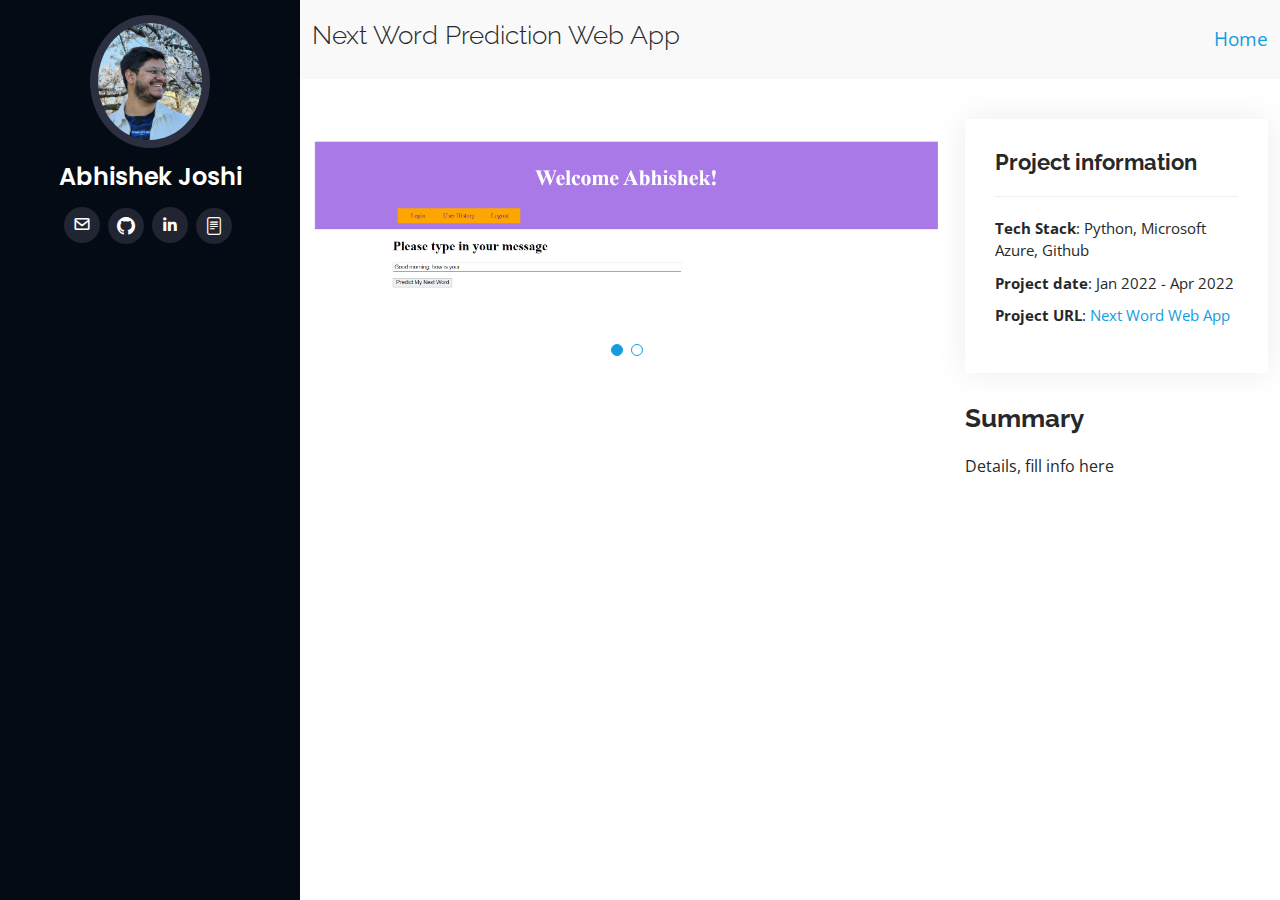
==== bitools1.html @ a690513a "1st Commit" ====
<!DOCTYPE html>
<html lang="en">

<head>
  <meta charset="utf-8">
  <meta content="width=device-width, initial-scale=1.0" name="viewport">

  <title>Portfolio Details - iPortfolio Bootstrap Template</title>
  <meta content="" name="description">
  <meta content="" name="keywords">

  <!-- Favicons -->
  <link href="assets/img/favicon.png" rel="icon">
  <link href="assets/img/apple-touch-icon.png" rel="apple-touch-icon">

  <!-- Google Fonts -->
  <link href="https://fonts.googleapis.com/css?family=Open+Sans:300,300i,400,400i,600,600i,700,700i|Raleway:300,300i,400,400i,500,500i,600,600i,700,700i|Poppins:300,300i,400,400i,500,500i,600,600i,700,700i" rel="stylesheet">

  <!-- Vendor CSS Files -->
  <link href="assets/vendor/aos/aos.css" rel="stylesheet">
  <link href="assets/vendor/bootstrap/css/bootstrap.min.css" rel="stylesheet">
  <link href="assets/vendor/bootstrap-icons/bootstrap-icons.css" rel="stylesheet">
  <link href="assets/vendor/boxicons/css/boxicons.min.css" rel="stylesheet">
  <link href="assets/vendor/glightbox/css/glightbox.min.css" rel="stylesheet">
  <link href="assets/vendor/swiper/swiper-bundle.min.css" rel="stylesheet">

  <!-- Template Main CSS File -->
  <link href="assets/css/style.css" rel="stylesheet">

  
</head>

<body>

  <!-- ======= Mobile nav toggle button ======= -->
  <i class="bi bi-list mobile-nav-toggle d-xl-none"></i>

  <!-- ======= Header ======= -->
  <header id="header">
    <div class="d-flex flex-column">

      <div class="profile">
        <img src="assets/img/mecherry.jpeg" alt="" class="img-fluid rounded-circle">
        <h1 class="text-light"><a href="index.html">Abhishek Joshi</a></h1>
        <div class="social-links mt-3 text-center">
          <a href="mailto:aj971210@gmail.com?subject=Thanks for your will to reach out to me, you won't be dissapointed" class="google-plus"><i class="bx bx-envelope"></i></a>
          <a href="https://github.com/Abhishek-Joshi10" class="linkedin"><i class="bi bi-github"></i></a>
          <a href="https://www.linkedin.com/in/abhishekjoshii/z" class="linkedin"><i class="bx bxl-linkedin"></i></a>
          <a href="assets/Abhishek_Resume.pdf" class="linkedin"><i class="bi bi-file-text"></i></a>
        </div>
      </div>
<!-- Maybe add nav bars again-->
    </div>
  </header><!-- End Header -->

  <main id="main">

    <!-- ======= Breadcrumbs ======= -->
    <section id="breadcrumbs" class="breadcrumbs">
      <div class="container">

        <div class="d-flex justify-content-between align-items-center">
          <h2>Next Word Prediction Web App</h2>
          <ol>
            <li style="font-size:19px;"><a href="index.html">Home</a></li>
          </ol>
        </div>

      </div>
    </section><!-- End Breadcrumbs -->

    <!-- ======= Portfolio Details Section ======= -->
    <section id="portfolio-details" class="portfolio-details">
      <div class="container">

        <div class="row gy-4">

          <div class="col-lg-8">
            <div class="portfolio-details-slider swiper">
              <div class="swiper-wrapper align-items-center">

                <div class="swiper-slide">
                  <img src="assets/img/nextword1.png" alt="">
                </div>

                <div class="swiper-slide">
                  <img src="assets/img/nextword2.png" alt="">
                </div>

              </div>
              <div class="swiper-pagination"></div>
            </div>
          </div>

          <div class="col-lg-4">
            <div class="portfolio-info">
              <h3>Project information</h3>
              <ul>
                <li><strong>Tech Stack</strong>: Python, Microsoft Azure, Github</li>
                <li><strong>Project date</strong>: Jan 2022 - Apr 2022</li>
                <li><strong>Project URL</strong>: <a href="http://capstone2.azurewebsites.net/">Next Word Web App</a></li>
              </ul>
            </div>
            <div class="portfolio-description">
              <h2>Summary</h2>
              <p>
                Details, fill info here
              </p>
            </div>
          </div>

        </div>

      </div>
    </section><!-- End Portfolio Details Section -->

  </main><!-- End #main -->

  <!-- ======= Footer ======= -->
  <footer id="footer">
    <div class="container">
      <div class="credits">
      </div>
    </div>
  </footer><!-- End  Footer -->

  <a href="#" class="back-to-top d-flex align-items-center justify-content-center"><i class="bi bi-arrow-up-short"></i></a>

  <!-- Vendor JS Files -->
  <script src="assets/vendor/purecounter/purecounter.js"></script>
  <script src="assets/vendor/aos/aos.js"></script>
  <script src="assets/vendor/bootstrap/js/bootstrap.bundle.min.js"></script>
  <script src="assets/vendor/glightbox/js/glightbox.min.js"></script>
  <script src="assets/vendor/isotope-layout/isotope.pkgd.min.js"></script>
  <script src="assets/vendor/swiper/swiper-bundle.min.js"></script>
  <script src="assets/vendor/typed.js/typed.min.js"></script>
  <script src="assets/vendor/waypoints/noframework.waypoints.js"></script>
  <script src="assets/vendor/php-email-form/validate.js"></script>

  <!-- Template Main JS File -->
  <script src="assets/js/main.js"></script>

</body>

</html>
---- assets/css/style.css ----
/**
* Template Name: iPortfolio - v3.7.0
* Template URL: https://bootstrapmade.com/iportfolio-bootstrap-portfolio-websites-template/
* Author: BootstrapMade.com
* License: https://bootstrapmade.com/license/
*/

/*--------------------------------------------------------------
# General
--------------------------------------------------------------*/
body {
  font-family: "Open Sans", sans-serif;
  color: #272829;
}

a {
  color: #149ddd;
  text-decoration: none;
}

a:hover {
  color: #37b3ed;
  text-decoration: none;
}

h1, h2, h3, h4, h5, h6 {
  font-family: "Raleway", sans-serif;
}

/*--------------------------------------------------------------
# Back to top button
--------------------------------------------------------------*/
.back-to-top {
  position: fixed;
  visibility: hidden;
  opacity: 0;
  right: 15px;
  bottom: 15px;
  z-index: 996;
  background: #149ddd;
  width: 40px;
  height: 40px;
  border-radius: 50px;
  transition: all 0.4s;
}
.back-to-top i {
  font-size: 28px;
  color: #fff;
  line-height: 0;
}
.back-to-top:hover {
  background: #2eafec;
  color: #fff;
}
.back-to-top.active {
  visibility: visible;
  opacity: 1;
}

/*--------------------------------------------------------------
# Header
--------------------------------------------------------------*/
#header {
  position: fixed;
  top: 0;
  left: 0;
  bottom: 0;
  width: 300px;
  transition: all ease-in-out 0.5s;
  z-index: 9997;
  transition: all 0.5s;
  padding: 0 15px;
  background: #040b14;
  overflow-y: auto;
}
#header .profile img {
  margin: 15px auto;
  display: block;
  width: 120px;
  border: 8px solid #2c2f3f;
}
#header .profile h1 {
  font-size: 24px;
  margin: 0;
  padding: 0;
  font-weight: 600;
  -moz-text-align-last: center;
  text-align-last: center;
  font-family: "Poppins", sans-serif;
}
#header .profile h1 a, #header .profile h1 a:hover {
  color: #fff;
  text-decoration: none;
}
#header .profile .social-links a {
  font-size: 18px;
  display: inline-block;
  background: #212431;
  color: #fff;
  line-height: 1;
  padding: 8px 0;
  margin-right: 4px;
  border-radius: 50%;
  text-align: center;
  width: 36px;
  height: 36px;
  transition: 0.3s;
}
#header .profile .social-links a:hover {
  background: #149ddd;
  color: #fff;
  text-decoration: none;
}

#main {
  margin-left: 300px;
}

@media (max-width: 1199px) {
  #header {
    left: -300px;
  }

  #main {
    margin-left: 0;
  }
}
/*--------------------------------------------------------------
# Navigation Menu
--------------------------------------------------------------*/
/* Desktop Navigation */
.nav-menu {
  padding: 30px 0 0 0;
}
.nav-menu * {
  margin: 0;
  padding: 0;
  list-style: none;
}
.nav-menu > ul > li {
  position: relative;
  white-space: nowrap;
}
.nav-menu a, .nav-menu a:focus {
  display: flex;
  align-items: center;
  color: #a8a9b4;
  padding: 12px 15px;
  margin-bottom: 8px;
  transition: 0.3s;
  font-size: 15px;
}
.nav-menu a i, .nav-menu a:focus i {
  font-size: 24px;
  padding-right: 8px;
  color: #6f7180;
}
.nav-menu a:hover, .nav-menu .active, .nav-menu .active:focus, .nav-menu li:hover > a {
  text-decoration: none;
  color: #fff;
}
.nav-menu a:hover i, .nav-menu .active i, .nav-menu .active:focus i, .nav-menu li:hover > a i {
  color: #149ddd;
}

/* Mobile Navigation */
.mobile-nav-toggle {
  position: fixed;
  right: 15px;
  top: 15px;
  z-index: 9998;
  border: 0;
  font-size: 24px;
  transition: all 0.4s;
  outline: none !important;
  background-color: #149ddd;
  color: #fff;
  width: 40px;
  height: 40px;
  display: inline-flex;
  align-items: center;
  justify-content: center;
  line-height: 0;
  border-radius: 50px;
  cursor: pointer;
}

.mobile-nav-active {
  overflow: hidden;
}
.mobile-nav-active #header {
  left: 0;
}

/*--------------------------------------------------------------
# Hero Section
--------------------------------------------------------------*/
#hero {
  width: 100%;
  height: 100vh;
  background: url("../img/background.jpg") top center;
  background-size: cover;
}
#hero:before {
  content: "";
  background: rgba(5, 13, 24, 0.3);
  position: absolute;
  bottom: 0;
  top: 0;
  left: 0;
  right: 0;
  z-index: 1;
}
#hero .hero-container {
  position: relative;
  z-index: 2;
  min-width: 300px;
}
#hero h1 {
  margin: 0 0 10px 0;
  font-size: 64px;
  font-weight: 700;
  line-height: 56px;
  color: #fff;
}
#hero p {
  color: #fff;
  margin-bottom: 50px;
  font-size: 26px;
  font-family: "Poppins", sans-serif;
}
#hero p span {
  color: #fff;
  padding-bottom: 4px;
  letter-spacing: 1px;
  border-bottom: 3px solid #149ddd;
}
@media (min-width: 1024px) {
  #hero {
    background-attachment: fixed;
  }
}
@media (max-width: 768px) {
  #hero h1 {
    font-size: 28px;
    line-height: 36px;
  }
  #hero h2 {
    font-size: 18px;
    line-height: 24px;
    margin-bottom: 30px;
  }
}

/*--------------------------------------------------------------
# Sections General
--------------------------------------------------------------*/
section {
  padding: 60px 0;
  overflow: hidden;
}

.section-bg {
  background: #f5f8fd;
}

.section-title {
  padding-bottom: 30px;
}
.section-title h2 {
  font-size: 32px;
  font-weight: bold;
  margin-bottom: 20px;
  padding-bottom: 20px;
  position: relative;
  color: #173b6c;
}
.section-title h2::after {
  content: "";
  position: absolute;
  display: block;
  width: 50px;
  height: 3px;
  background: #149ddd;
  bottom: 0;
  left: 0;
}
.section-title p {
  margin-bottom: 0;
}

/*--------------------------------------------------------------
# About
--------------------------------------------------------------*/
.about .content h3 {
  font-weight: 700;
  font-size: 26px;
  color: #173b6c;
}
.about .content ul {
  list-style: none;
  padding: 0;
}
.about .content ul li {
  margin-bottom: 20px;
  display: flex;
  align-items: center;
}
.about .content ul strong {
  margin-right: 10px;
}
.about .content ul i {
  font-size: 16px;
  margin-right: 5px;
  color: #149ddd;
  line-height: 0;
}
.about .content p:last-child {
  margin-bottom: 0;
}

/*--------------------------------------------------------------
# Facts
--------------------------------------------------------------*/
.facts {
  padding-bottom: 30px;
}
.facts .count-box {
  padding: 30px;
  width: 100%;
}
.facts .count-box i {
  display: block;
  font-size: 44px;
  color: #149ddd;
  float: left;
  line-height: 0;
}
.facts .count-box span {
  font-size: 48px;
  line-height: 40px;
  display: block;
  font-weight: 700;
  color: #050d18;
  margin-left: 60px;
}
.facts .count-box p {
  padding: 15px 0 0 0;
  margin: 0 0 0 60px;
  font-family: "Raleway", sans-serif;
  font-size: 14px;
  color: #122f57;
}
.facts .count-box a {
  font-weight: 600;
  display: block;
  margin-top: 20px;
  color: #122f57;
  font-size: 15px;
  font-family: "Poppins", sans-serif;
  transition: ease-in-out 0.3s;
}
.facts .count-box a:hover {
  color: #1f5297;
}

/*--------------------------------------------------------------
# Akills
--------------------------------------------------------------*/
.skills .progress {
  height: 60px;
  display: block;
  background: none;
  border-radius: 0;
}
.skills .progress .skill {
  padding: 0;
  margin: 0 0 6px 0;
  text-transform: uppercase;
  display: block;
  font-weight: 600;
  font-family: "Poppins", sans-serif;
  color: #050d18;
}
.skills .progress .skill .val {
  float: right;
  font-style: normal;
}
.skills .progress-bar-wrap {
  background: #dce8f8;
  height: 10px;
}
.skills .progress-bar {
  width: 1px;
  height: 10px;
  transition: 0.9s;
  background-color: #149ddd;
}

/*--------------------------------------------------------------
# Resume
--------------------------------------------------------------*/
.resume .resume-title {
  font-size: 26px;
  font-weight: 700;
  margin-top: 20px;
  margin-bottom: 20px;
  color: #050d18;
}
.resume .resume-item {
  padding: 0 0 20px 20px;
  margin-top: -2px;
  border-left: 2px solid #1f5297;
  position: relative;
}
.resume .resume-item h4 {
  line-height: 18px;
  font-size: 18px;
  font-weight: 600;
  text-transform: uppercase;
  font-family: "Poppins", sans-serif;
  color: #050d18;
  margin-bottom: 10px;
}
.resume .resume-item h5 {
  font-size: 16px;
  background: #e4edf9;
  padding: 5px 15px;
  display: inline-block;
  font-weight: 600;
  margin-bottom: 10px;
}
.resume .resume-item ul {
  padding-left: 20px;
}
.resume .resume-item ul li {
  padding-bottom: 10px;
}
.resume .resume-item:last-child {
  padding-bottom: 0;
}
.resume .resume-item::before {
  content: "";
  position: absolute;
  width: 16px;
  height: 16px;
  border-radius: 50px;
  left: -9px;
  top: 0;
  background: #fff;
  border: 2px solid #1f5297;
}

/*--------------------------------------------------------------
# Portfolio
--------------------------------------------------------------*/
.portfolio .portfolio-item {
  margin-bottom: 30px;
}
.portfolio #portfolio-flters {
  padding: 0;
  margin: 0 auto 35px auto;
  list-style: none;
  text-align: center;
  background: #fff;
  border-radius: 50px;
  padding: 2px 15px;
}
.portfolio #portfolio-flters li {
  cursor: pointer;
  display: inline-block;
  padding: 10px 15px 8px 15px;
  font-size: 14px;
  font-weight: 600;
  line-height: 1;
  text-transform: uppercase;
  color: #272829;
  margin-bottom: 5px;
  transition: all 0.3s ease-in-out;
}
.portfolio #portfolio-flters li:hover, .portfolio #portfolio-flters li.filter-active {
  color: #149ddd;
}
.portfolio #portfolio-flters li:last-child {
  margin-right: 0;
}
.portfolio .portfolio-wrap {
  transition: 0.3s;
  position: relative;
  overflow: hidden;
  z-index: 1;
}
.portfolio .portfolio-wrap::before {
  content: "";
  background: rgba(255, 255, 255, 0.5);
  position: absolute;
  left: 0;
  right: 0;
  top: 0;
  bottom: 0;
  transition: all ease-in-out 0.3s;
  z-index: 2;
  opacity: 0;
}
/* Centered text */
.centered {
  position: absolute;
  top: 90%;
  left: 50%;
  transform: translate(-50%, -50%);
  font-size: 25px;
  font-weight: 600;
  line-height: 1;
  white-space: nowrap;
}


.portfolio .portfolio-wrap .portfolio-links {
  opacity: 1;
  left: 0;
  right: 0;
  bottom: -60px;
  z-index: 3;
  position: absolute;
  transition: all ease-in-out 0.3s;
  display: flex;
  justify-content: center;
}
.portfolio .portfolio-wrap .portfolio-links a {
  color: #fff;
  font-size: 28px;
  text-align: center;
  background: rgba(0, 0, 0, 0.75);
  transition: 0.3s;
  width: 100%;
}
.portfolio .portfolio-wrap .portfolio-links a:hover {
  background: rgba(194, 129, 31, 0.95);
}
.portfolio .portfolio-wrap .portfolio-links a + a {
  border-left: 1px solid #37b3ed;
}
.portfolio .portfolio-wrap:hover::before {
  top: 0;
  left: 0;
  right: 0;
  bottom: 0;
  opacity: 1;
}
.portfolio .portfolio-wrap:hover .portfolio-links {
  opacity: 1;
  bottom: 0;
}

/*--------------------------------------------------------------
# Portfolio Details
--------------------------------------------------------------*/
.portfolio-details {
  padding-top: 40px;
}
.portfolio-details .portfolio-details-slider img {
  width: 100%;
}
.portfolio-details .portfolio-details-slider .swiper-pagination {
  margin-top: 20px;
  position: relative;
}
.portfolio-details .portfolio-details-slider .swiper-pagination .swiper-pagination-bullet {
  width: 12px;
  height: 12px;
  background-color: #fff;
  opacity: 1;
  border: 1px solid #149ddd;
}
.portfolio-details .portfolio-details-slider .swiper-pagination .swiper-pagination-bullet-active {
  background-color: #149ddd;
}
.portfolio-details .portfolio-info {
  padding: 30px;
  box-shadow: 0px 0 30px rgba(5, 13, 24, 0.08);
}
.portfolio-details .portfolio-info h3 {
  font-size: 22px;
  font-weight: 700;
  margin-bottom: 20px;
  padding-bottom: 20px;
  border-bottom: 1px solid #eee;
}
.portfolio-details .portfolio-info ul {
  list-style: none;
  padding: 0;
  font-size: 15px;
}
.portfolio-details .portfolio-info ul li + li {
  margin-top: 10px;
}
.portfolio-details .portfolio-description {
  padding-top: 30px;
}
.portfolio-details .portfolio-description h2 {
  font-size: 26px;
  font-weight: 700;
  margin-bottom: 20px;
}
.portfolio-details .portfolio-description p {
  padding: 0;
}

/*--------------------------------------------------------------
# Services
--------------------------------------------------------------*/
.services .icon-box {
  margin-bottom: 20px;
}
.services .icon {
  float: left;
  display: flex;
  align-items: center;
  justify-content: center;
  width: 54px;
  height: 54px;
  background: #149ddd;
  border-radius: 50%;
  transition: 0.5s;
  border: 1px solid #149ddd;
}
.services .icon i {
  color: #fff;
  font-size: 24px;
  line-height: 0;
}
.services .icon-box:hover .icon {
  background: #fff;
}
.services .icon-box:hover .icon i {
  color: #149ddd;
}
.services .title {
  margin-left: 80px;
  font-weight: 700;
  margin-bottom: 15px;
  font-size: 18px;
}
.services .title a {
  color: #343a40;
}
.services .title a:hover {
  color: #149ddd;
}
.services .description {
  margin-left: 80px;
  line-height: 24px;
  font-size: 14px;
}

/*--------------------------------------------------------------
# Testimonials
--------------------------------------------------------------*/
.testimonials .testimonials-carousel, .testimonials .testimonials-slider {
  overflow: hidden;
}
.testimonials .testimonial-item {
  box-sizing: content-box;
  text-align: center;
  min-height: 320px;
}
.testimonials .testimonial-item .testimonial-img {
  width: 90px;
  border-radius: 50%;
  margin: 0 auto;
}
.testimonials .testimonial-item h3 {
  font-size: 18px;
  font-weight: bold;
  margin: 10px 0 5px 0;
  color: #111;
}
.testimonials .testimonial-item h4 {
  font-size: 14px;
  color: #999;
  margin: 0;
}
.testimonials .testimonial-item .quote-icon-left, .testimonials .testimonial-item .quote-icon-right {
  color: #c3e8fa;
  font-size: 26px;
}
.testimonials .testimonial-item .quote-icon-left {
  display: inline-block;
  left: -5px;
  position: relative;
}
.testimonials .testimonial-item .quote-icon-right {
  display: inline-block;
  right: -5px;
  position: relative;
  top: 10px;
}
.testimonials .testimonial-item p {
  font-style: italic;
  margin: 0 15px 15px 15px;
  padding: 20px;
  background: #fff;
  position: relative;
  margin-bottom: 35px;
  border-radius: 6px;
  box-shadow: 0px 2px 15px rgba(0, 0, 0, 0.1);
}
.testimonials .testimonial-item p::after {
  content: "";
  width: 0;
  height: 0;
  border-top: 20px solid #fff;
  border-right: 20px solid transparent;
  border-left: 20px solid transparent;
  position: absolute;
  bottom: -20px;
  left: calc(50% - 20px);
}
.testimonials .swiper-pagination {
  margin-top: 20px;
  position: relative;
}
.testimonials .swiper-pagination .swiper-pagination-bullet {
  width: 12px;
  height: 12px;
  background-color: #fff;
  opacity: 1;
  border: 1px solid #149ddd;
}
.testimonials .swiper-pagination .swiper-pagination-bullet-active {
  background-color: #149ddd;
}

/*--------------------------------------------------------------
# Contact
--------------------------------------------------------------*/
.contact {
  padding-bottom: 130px;
}
.contact .info {
  padding: 30px;
  background: #fff;
  width: 100%;
  box-shadow: 0 0 24px 0 rgba(0, 0, 0, 0.12);
}
.contact .info i {
  font-size: 20px;
  color: #149ddd;
  float: left;
  width: 44px;
  height: 44px;
  background: #dff3fc;
  display: flex;
  justify-content: center;
  align-items: center;
  border-radius: 50px;
  transition: all 0.3s ease-in-out;
}
.contact .info h4 {
  padding: 0 0 0 60px;
  font-size: 22px;
  font-weight: 600;
  margin-bottom: 5px;
  color: #050d18;
}
.contact .info p {
  padding: 0 0 10px 60px;
  margin-bottom: 20px;
  font-size: 14px;
  color: #173b6c;
}
.contact .info .email p {
  padding-top: 5px;
}
.contact .info .social-links {
  padding-left: 60px;
}
.contact .info .social-links a {
  font-size: 18px;
  display: inline-block;
  background: #333;
  color: #fff;
  line-height: 1;
  padding: 8px 0;
  border-radius: 50%;
  text-align: center;
  width: 36px;
  height: 36px;
  transition: 0.3s;
  margin-right: 10px;
}
.contact .info .social-links a:hover {
  background: #149ddd;
  color: #fff;
}
.contact .info .email:hover i, .contact .info .address:hover i, .contact .info .phone:hover i {
  background: #149ddd;
  color: #fff;
}
.contact .php-email-form {
  width: 100%;
  padding: 30px;
  background: #fff;
  box-shadow: 0 0 24px 0 rgba(0, 0, 0, 0.12);
}
.contact .php-email-form .form-group {
  padding-bottom: 8px;
}
.contact .php-email-form .validate {
  display: none;
  color: red;
  margin: 0 0 15px 0;
  font-weight: 400;
  font-size: 13px;
}
.contact .php-email-form .error-message {
  display: none;
  color: #fff;
  background: #ed3c0d;
  text-align: left;
  padding: 15px;
  font-weight: 600;
}
.contact .php-email-form .error-message br + br {
  margin-top: 25px;
}
.contact .php-email-form .sent-message {
  display: none;
  color: #fff;
  background: #18d26e;
  text-align: center;
  padding: 15px;
  font-weight: 600;
}
.contact .php-email-form .loading {
  display: none;
  background: #fff;
  text-align: center;
  padding: 15px;
}
.contact .php-email-form .loading:before {
  content: "";
  display: inline-block;
  border-radius: 50%;
  width: 24px;
  height: 24px;
  margin: 0 10px -6px 0;
  border: 3px solid #18d26e;
  border-top-color: #eee;
  -webkit-animation: animate-loading 1s linear infinite;
  animation: animate-loading 1s linear infinite;
}
.contact .php-email-form .form-group {
  margin-bottom: 15px;
}
.contact .php-email-form label {
  padding-bottom: 8px;
}
.contact .php-email-form input, .contact .php-email-form textarea {
  border-radius: 0;
  box-shadow: none;
  font-size: 14px;
}
.contact .php-email-form input {
  height: 44px;
}
.contact .php-email-form textarea {
  padding: 10px 15px;
}
.contact .php-email-form button[type=submit] {
  background: #149ddd;
  border: 0;
  padding: 10px 24px;
  color: #fff;
  transition: 0.4s;
  border-radius: 4px;
}
.contact .php-email-form button[type=submit]:hover {
  background: #37b3ed;
}
@-webkit-keyframes animate-loading {
  0% {
    transform: rotate(0deg);
  }
  100% {
    transform: rotate(360deg);
  }
}
@keyframes animate-loading {
  0% {
    transform: rotate(0deg);
  }
  100% {
    transform: rotate(360deg);
  }
}

/*--------------------------------------------------------------
# Breadcrumbs
--------------------------------------------------------------*/
.breadcrumbs {
  padding: 20px 0;
  background: #f9f9f9;
}
.breadcrumbs h2 {
  font-size: 26px;
  font-weight: 300;
}
.breadcrumbs ol {
  display: flex;
  flex-wrap: wrap;
  list-style: none;
  padding: 0;
  margin: 0;
  font-size: 15px;
}
.breadcrumbs ol li + li {
  padding-left: 10px;
}
.breadcrumbs ol li + li::before {
  display: inline-block;
  padding-right: 10px;
  color: #0e2442;
  content: "/";
}
@media (max-width: 768px) {
  .breadcrumbs .d-flex {
    display: block !important;
  }
  .breadcrumbs ol {
    display: block;
  }
  .breadcrumbs ol li {
    display: inline-block;
  }
}

/*--------------------------------------------------------------
# Footer
--------------------------------------------------------------*/
#footer {
  padding: 15px;
  color: #f4f6fd;
  font-size: 14px;
  position: fixed;
  left: 0;
  bottom: 0;
  width: 300px;
  z-index: 9999;
  background: #040b14;
}
#footer .copyright {
  text-align: center;
}
#footer .credits {
  padding-top: 5px;
  text-align: center;
  font-size: 13px;
  color: #eaebf0;
}
@media (max-width: 1199px) {
  #footer {
    position: static;
    width: auto;
    padding-right: 20px 15px;
  }
}
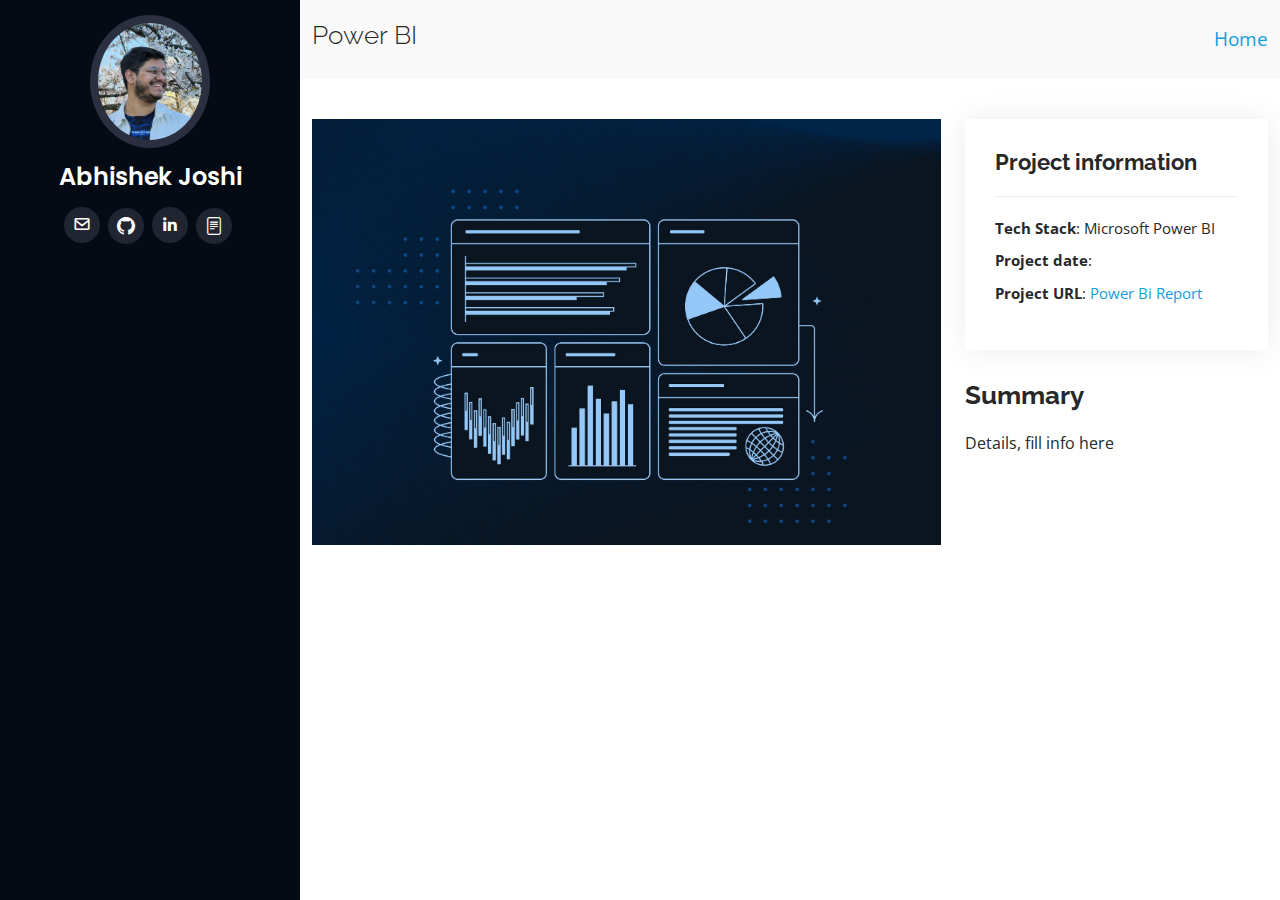
==== commit 38bf5d88: "Add files via upload" ====
--- a/bitools1.html
+++ b/bitools1.html
@@ -1,145 +1,145 @@
-<!DOCTYPE html>
-<html lang="en">
-
-<head>
-  <meta charset="utf-8">
-  <meta content="width=device-width, initial-scale=1.0" name="viewport">
-
-  <title>Portfolio Details - iPortfolio Bootstrap Template</title>
-  <meta content="" name="description">
-  <meta content="" name="keywords">
-
-  <!-- Favicons -->
-  <link href="assets/img/favicon.png" rel="icon">
-  <link href="assets/img/apple-touch-icon.png" rel="apple-touch-icon">
-
-  <!-- Google Fonts -->
-  <link href="https://fonts.googleapis.com/css?family=Open+Sans:300,300i,400,400i,600,600i,700,700i|Raleway:300,300i,400,400i,500,500i,600,600i,700,700i|Poppins:300,300i,400,400i,500,500i,600,600i,700,700i" rel="stylesheet">
-
-  <!-- Vendor CSS Files -->
-  <link href="assets/vendor/aos/aos.css" rel="stylesheet">
-  <link href="assets/vendor/bootstrap/css/bootstrap.min.css" rel="stylesheet">
-  <link href="assets/vendor/bootstrap-icons/bootstrap-icons.css" rel="stylesheet">
-  <link href="assets/vendor/boxicons/css/boxicons.min.css" rel="stylesheet">
-  <link href="assets/vendor/glightbox/css/glightbox.min.css" rel="stylesheet">
-  <link href="assets/vendor/swiper/swiper-bundle.min.css" rel="stylesheet">
-
-  <!-- Template Main CSS File -->
-  <link href="assets/css/style.css" rel="stylesheet">
-
-  
-</head>
-
-<body>
-
-  <!-- ======= Mobile nav toggle button ======= -->
-  <i class="bi bi-list mobile-nav-toggle d-xl-none"></i>
-
-  <!-- ======= Header ======= -->
-  <header id="header">
-    <div class="d-flex flex-column">
-
-      <div class="profile">
-        <img src="assets/img/mecherry.jpeg" alt="" class="img-fluid rounded-circle">
-        <h1 class="text-light"><a href="index.html">Abhishek Joshi</a></h1>
-        <div class="social-links mt-3 text-center">
-          <a href="mailto:aj971210@gmail.com?subject=Thanks for your will to reach out to me, you won't be dissapointed" class="google-plus"><i class="bx bx-envelope"></i></a>
-          <a href="https://github.com/Abhishek-Joshi10" class="linkedin"><i class="bi bi-github"></i></a>
-          <a href="https://www.linkedin.com/in/abhishekjoshii/z" class="linkedin"><i class="bx bxl-linkedin"></i></a>
-          <a href="assets/Abhishek_Resume.pdf" class="linkedin"><i class="bi bi-file-text"></i></a>
-        </div>
-      </div>
-<!-- Maybe add nav bars again-->
-    </div>
-  </header><!-- End Header -->
-
-  <main id="main">
-
-    <!-- ======= Breadcrumbs ======= -->
-    <section id="breadcrumbs" class="breadcrumbs">
-      <div class="container">
-
-        <div class="d-flex justify-content-between align-items-center">
-          <h2>Next Word Prediction Web App</h2>
-          <ol>
-            <li style="font-size:19px;"><a href="index.html">Home</a></li>
-          </ol>
-        </div>
-
-      </div>
-    </section><!-- End Breadcrumbs -->
-
-    <!-- ======= Portfolio Details Section ======= -->
-    <section id="portfolio-details" class="portfolio-details">
-      <div class="container">
-
-        <div class="row gy-4">
-
-          <div class="col-lg-8">
-            <div class="portfolio-details-slider swiper">
-              <div class="swiper-wrapper align-items-center">
-
-                <div class="swiper-slide">
-                  <img src="assets/img/nextword1.png" alt="">
-                </div>
-
-                <div class="swiper-slide">
-                  <img src="assets/img/nextword2.png" alt="">
-                </div>
-
-              </div>
-              <div class="swiper-pagination"></div>
-            </div>
-          </div>
-
-          <div class="col-lg-4">
-            <div class="portfolio-info">
-              <h3>Project information</h3>
-              <ul>
-                <li><strong>Tech Stack</strong>: Python, Microsoft Azure, Github</li>
-                <li><strong>Project date</strong>: Jan 2022 - Apr 2022</li>
-                <li><strong>Project URL</strong>: <a href="http://capstone2.azurewebsites.net/">Next Word Web App</a></li>
-              </ul>
-            </div>
-            <div class="portfolio-description">
-              <h2>Summary</h2>
-              <p>
-                Details, fill info here
-              </p>
-            </div>
-          </div>
-
-        </div>
-
-      </div>
-    </section><!-- End Portfolio Details Section -->
-
-  </main><!-- End #main -->
-
-  <!-- ======= Footer ======= -->
-  <footer id="footer">
-    <div class="container">
-      <div class="credits">
-      </div>
-    </div>
-  </footer><!-- End  Footer -->
-
-  <a href="#" class="back-to-top d-flex align-items-center justify-content-center"><i class="bi bi-arrow-up-short"></i></a>
-
-  <!-- Vendor JS Files -->
-  <script src="assets/vendor/purecounter/purecounter.js"></script>
-  <script src="assets/vendor/aos/aos.js"></script>
-  <script src="assets/vendor/bootstrap/js/bootstrap.bundle.min.js"></script>
-  <script src="assets/vendor/glightbox/js/glightbox.min.js"></script>
-  <script src="assets/vendor/isotope-layout/isotope.pkgd.min.js"></script>
-  <script src="assets/vendor/swiper/swiper-bundle.min.js"></script>
-  <script src="assets/vendor/typed.js/typed.min.js"></script>
-  <script src="assets/vendor/waypoints/noframework.waypoints.js"></script>
-  <script src="assets/vendor/php-email-form/validate.js"></script>
-
-  <!-- Template Main JS File -->
-  <script src="assets/js/main.js"></script>
-
-</body>
-
+<!DOCTYPE html>
+<html lang="en">
+
+<head>
+  <meta charset="utf-8">
+  <meta content="width=device-width, initial-scale=1.0" name="viewport">
+
+  <title>Portfolio Details - iPortfolio Bootstrap Template</title>
+  <meta content="" name="description">
+  <meta content="" name="keywords">
+
+  <!-- Favicons -->
+  <link href="assets/img/favicon.png" rel="icon">
+  <link href="assets/img/apple-touch-icon.png" rel="apple-touch-icon">
+
+  <!-- Google Fonts -->
+  <link href="https://fonts.googleapis.com/css?family=Open+Sans:300,300i,400,400i,600,600i,700,700i|Raleway:300,300i,400,400i,500,500i,600,600i,700,700i|Poppins:300,300i,400,400i,500,500i,600,600i,700,700i" rel="stylesheet">
+
+  <!-- Vendor CSS Files -->
+  <link href="assets/vendor/aos/aos.css" rel="stylesheet">
+  <link href="assets/vendor/bootstrap/css/bootstrap.min.css" rel="stylesheet">
+  <link href="assets/vendor/bootstrap-icons/bootstrap-icons.css" rel="stylesheet">
+  <link href="assets/vendor/boxicons/css/boxicons.min.css" rel="stylesheet">
+  <link href="assets/vendor/glightbox/css/glightbox.min.css" rel="stylesheet">
+  <link href="assets/vendor/swiper/swiper-bundle.min.css" rel="stylesheet">
+
+  <!-- Template Main CSS File -->
+  <link href="assets/css/style.css" rel="stylesheet">
+
+  
+</head>
+
+<body>
+
+  <!-- ======= Mobile nav toggle button ======= -->
+  <i class="bi bi-list mobile-nav-toggle d-xl-none"></i>
+
+  <!-- ======= Header ======= -->
+  <header id="header">
+    <div class="d-flex flex-column">
+
+      <div class="profile">
+        <img src="assets/img/mecherry.jpeg" alt="" class="img-fluid rounded-circle">
+        <h1 class="text-light"><a href="index.html">Abhishek Joshi</a></h1>
+        <div class="social-links mt-3 text-center">
+          <a href="mailto:aj971210@gmail.com?subject=Thanks for your will to reach out to me, you won't be dissapointed" class="google-plus"><i class="bx bx-envelope"></i></a>
+          <a href="https://github.com/Abhishek-Joshi10" class="linkedin"><i class="bi bi-github"></i></a>
+          <a href="https://www.linkedin.com/in/abhishekjoshii/z" class="linkedin"><i class="bx bxl-linkedin"></i></a>
+          <a href="assets/Abhishek_Resume.pdf" class="linkedin"><i class="bi bi-file-text"></i></a>
+        </div>
+      </div>
+<!-- Maybe add nav bars again-->
+    </div>
+  </header><!-- End Header -->
+
+  <main id="main">
+
+    <!-- ======= Breadcrumbs ======= -->
+    <section id="breadcrumbs" class="breadcrumbs">
+      <div class="container">
+
+        <div class="d-flex justify-content-between align-items-center">
+          <h2>Power BI</h2>
+          <ol>
+            <li style="font-size:19px;"><a href="index.html">Home</a></li>
+          </ol>
+        </div>
+
+      </div>
+    </section><!-- End Breadcrumbs -->
+
+    <!-- ======= Portfolio Details Section ======= -->
+    <section id="portfolio-details" class="portfolio-details">
+      <div class="container">
+
+        <div class="row gy-4">
+
+          <div class="col-lg-8">
+            <div class="portfolio-details-slider swiper">
+              <div class="swiper-wrapper align-items-center">
+
+                <div class="swiper-slide">
+                  <img src="assets/img/portfolio/bitools.jpg" alt="">
+                </div>
+
+                <div class="swiper-slide">
+                  <img src="assets/img/portfolio/bitools.jpg" alt="">
+                </div>
+
+              </div>
+              <div class="swiper-pagination"></div>
+            </div>
+          </div>
+
+          <div class="col-lg-4">
+            <div class="portfolio-info">
+              <h3>Project information</h3>
+              <ul>
+                <li><strong>Tech Stack</strong>: Microsoft Power BI</li>
+                <li><strong>Project date</strong>: </li>
+                <li><strong>Project URL</strong>: <a href="">Power Bi Report </a></li>
+              </ul>
+            </div>
+            <div class="portfolio-description">
+              <h2>Summary</h2>
+              <p>
+                Details, fill info here
+              </p>
+            </div>
+          </div>
+
+        </div>
+
+      </div>
+    </section><!-- End Portfolio Details Section -->
+
+  </main><!-- End #main -->
+
+  <!-- ======= Footer ======= -->
+  <footer id="footer">
+    <div class="container">
+      <div class="credits">
+      </div>
+    </div>
+  </footer><!-- End  Footer -->
+
+  <a href="#" class="back-to-top d-flex align-items-center justify-content-center"><i class="bi bi-arrow-up-short"></i></a>
+
+  <!-- Vendor JS Files -->
+  <script src="assets/vendor/purecounter/purecounter.js"></script>
+  <script src="assets/vendor/aos/aos.js"></script>
+  <script src="assets/vendor/bootstrap/js/bootstrap.bundle.min.js"></script>
+  <script src="assets/vendor/glightbox/js/glightbox.min.js"></script>
+  <script src="assets/vendor/isotope-layout/isotope.pkgd.min.js"></script>
+  <script src="assets/vendor/swiper/swiper-bundle.min.js"></script>
+  <script src="assets/vendor/typed.js/typed.min.js"></script>
+  <script src="assets/vendor/waypoints/noframework.waypoints.js"></script>
+  <script src="assets/vendor/php-email-form/validate.js"></script>
+
+  <!-- Template Main JS File -->
+  <script src="assets/js/main.js"></script>
+
+</body>
+
 </html>